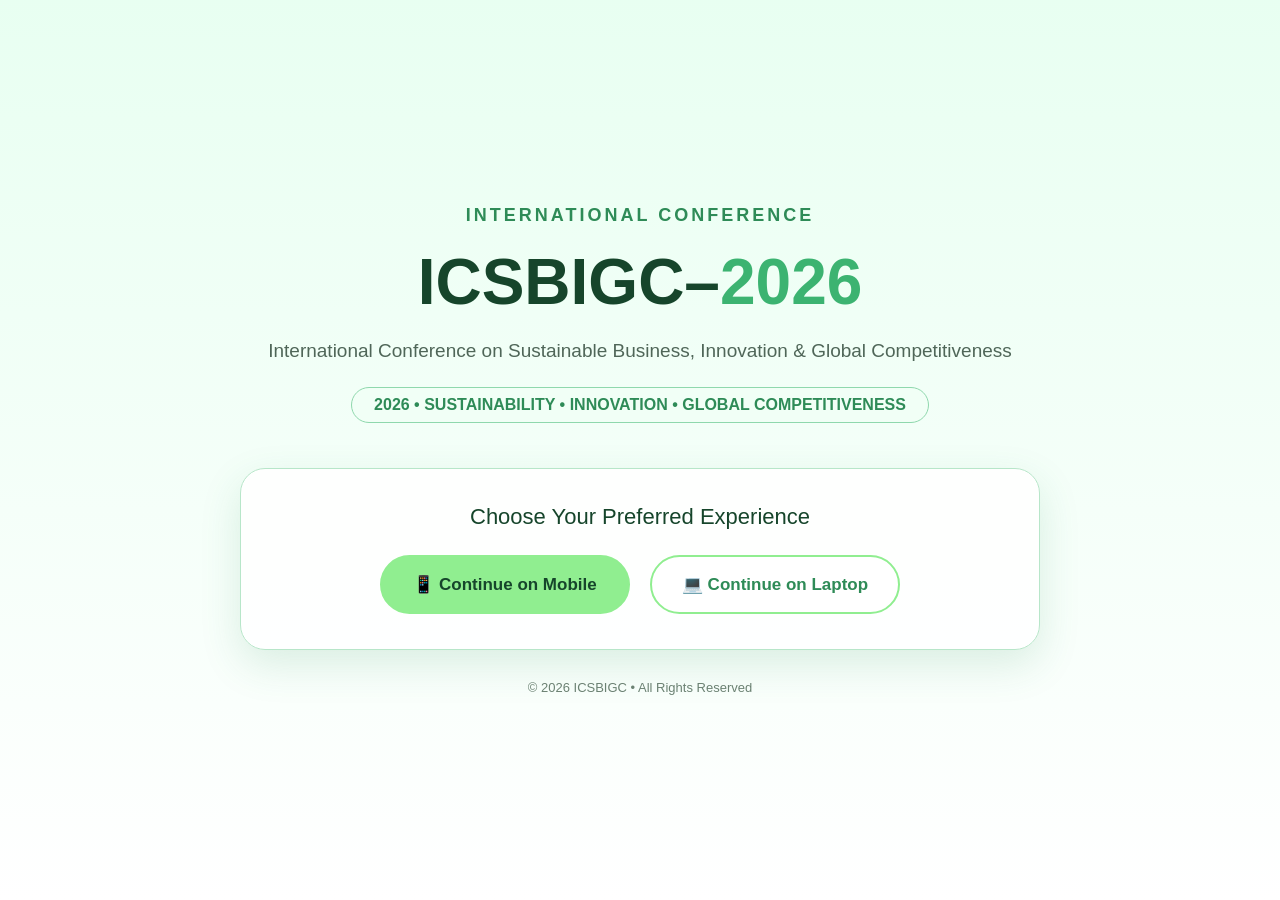
==== first page.html @ 1f07d4cb "Add files via upload" ====
<!DOCTYPE html>
<html lang="en">
<head>
  <meta charset="UTF-8">
  <meta name="viewport" content="width=device-width, initial-scale=1.0">
  <title>ICSBIGC–2026 | Welcome</title>

  <style>
    * {
      margin: 0;
      padding: 0;
      box-sizing: border-box;
    }

    body {
      min-height: 100vh;
      font-family: Arial, Helvetica, sans-serif;
      background: linear-gradient(rgba(230, 255, 240, 0.92), rgba(255, 255, 255, 0.96));
      display: flex;
      justify-content: center;
      align-items: center;
      color: #16452b;
      padding: 20px;
    }

    .container {
      width: 100%;
      max-width: 1000px;
      text-align: center;
    }

    .logo {
      font-size: clamp(14px, 2vw, 18px);
      font-weight: bold;
      letter-spacing: 3px;
      color: #2e8b57;
      margin-bottom: 20px;
    }

    h1 {
      font-size: clamp(32px, 5vw, 65px);
      line-height: 1.15;
      margin-bottom: 15px;
      color: #16452b;
    }

    h1 span {
      color: #3cb371;
    }

    .subtitle {
      max-width: 750px;
      margin: auto;
      font-size: clamp(14px, 2vw, 19px);
      line-height: 1.7;
      color: #4f6658;
    }

    .year {
      display: inline-block;
      margin-top: 20px;
      padding: 8px 22px;
      border: 1px solid #8fd8ad;
      border-radius: 30px;
      color: #2e8b57;
      font-weight: bold;
      background: #f1fff6;
      font-size: clamp(13px, 1.5vw, 16px);
    }

    /* Choice Box */
    .choice-box {
      margin: 45px auto 0;
      max-width: 800px;
      padding: 35px;
      background: rgba(255, 255, 255, 0.9);
      border: 1px solid #b7e6c9;
      border-radius: 25px;
      box-shadow: 0 15px 40px rgba(46, 139, 87, 0.15);
    }

    .choice-title {
      font-size: clamp(18px, 2vw, 22px);
      margin-bottom: 25px;
      color: #16452b;
    }

    .buttons {
      display: flex;
      justify-content: center;
      gap: 20px;
      flex-wrap: wrap;
    }

    .btn {
      width: clamp(180px, 40%, 250px);
      padding: 17px 25px;
      border-radius: 50px;
      text-decoration: none;
      font-size: clamp(14px, 1.5vw, 17px);
      font-weight: bold;
      transition: 0.3s ease;
      display: flex;
      align-items: center;
      justify-content: center;
      gap: 12px;
    }

    /* Mobile Button */
    .mobile-btn {
      background: #90ee90;
      color: #16452b;
      border: 2px solid #90ee90;
    }

    /* Laptop Button */
    .laptop-btn {
      background: white;
      color: #2e8b57;
      border: 2px solid #90ee90;
    }

    .btn:hover {
      transform: translateY(-5px);
      box-shadow: 0 10px 25px rgba(46, 139, 87, 0.2);
    }

    .mobile-btn:hover {
      background: #76d776;
    }

    .laptop-btn:hover {
      background: #90ee90;
      color: #16452b;
    }

    .footer {
      margin-top: 30px;
      font-size: 13px;
      color: #6b8172;
    }

    /* Mobile Responsive */
    @media (max-width: 600px) {
      body {
        padding: 15px;
      }

      .choice-box {
        margin-top: 30px;
        padding: 25px 18px;
        border-radius: 20px;
      }

      .buttons {
        flex-direction: column;
        gap: 14px;
      }

      .btn {
        width: 100%;
        padding: 15px;
      }
    }
  </style>
</head>
<body>
  <div class="container">
    <div class="logo">INTERNATIONAL CONFERENCE</div>
    <h1>ICSBIGC–<span>2026</span></h1>
    <p class="subtitle">
      International Conference on Sustainable Business, Innovation & Global Competitiveness
    </p>
    <div class="year">
      2026 • SUSTAINABILITY • INNOVATION • GLOBAL COMPETITIVENESS
    </div>

    <div class="choice-box">
      <div class="choice-title">Choose Your Preferred Experience</div>
      <div class="buttons">
        <a href="mobile.html" class="btn mobile-btn">📱 Continue on Mobile</a>
        <a href="index.html" class="btn laptop-btn">💻 Continue on Laptop</a>
      </div>
    </div>

    <div class="footer">© 2026 ICSBIGC • All Rights Reserved</div>
  </div>
</body>
</html>
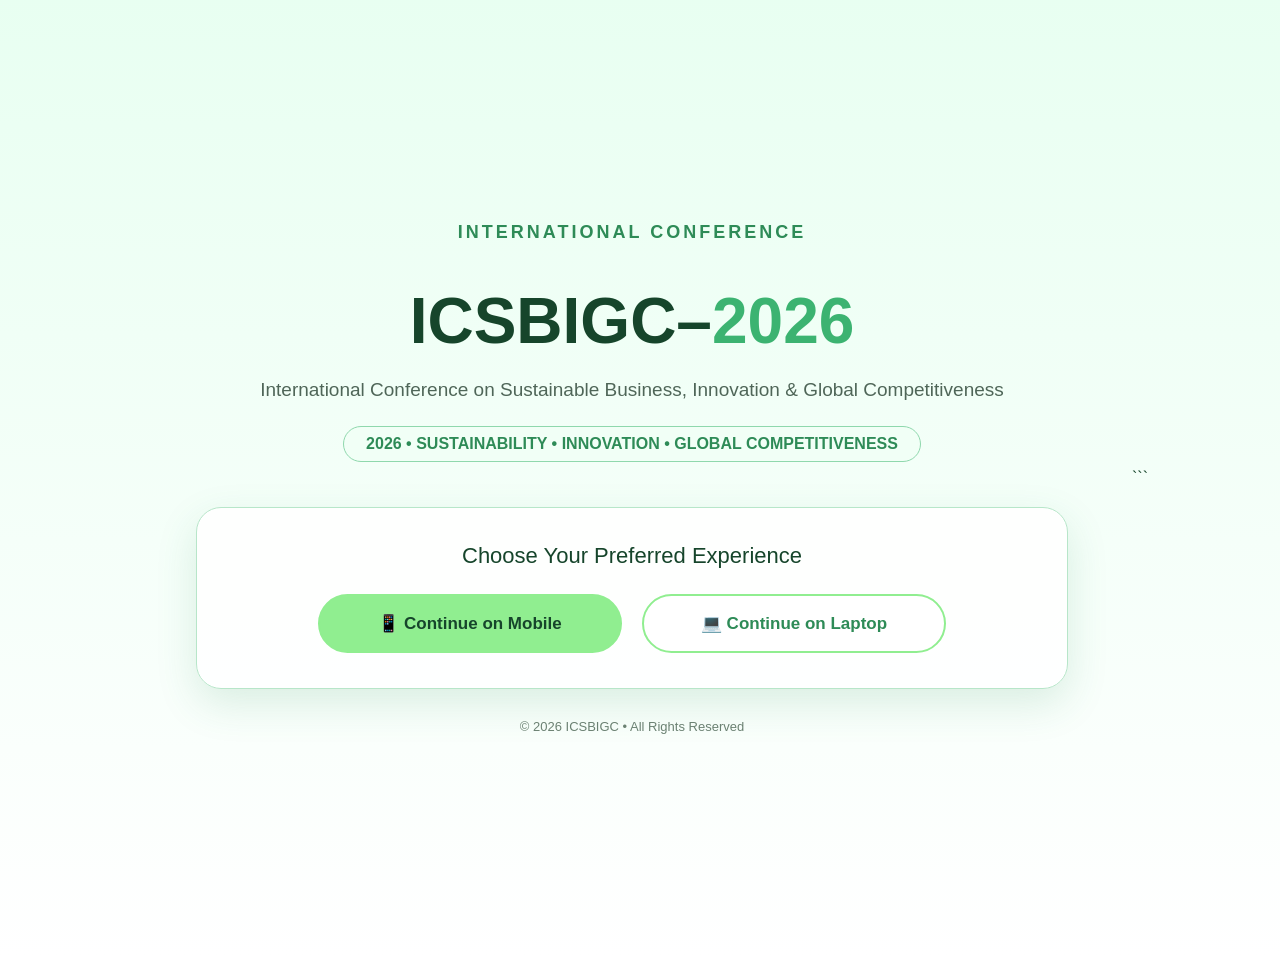
==== commit 969a95b6: "Add files via upload" ====
--- a/first page.html
+++ b/first page.html
@@ -1,189 +1,261 @@
 <!DOCTYPE html>
 <html lang="en">
 <head>
-  <meta charset="UTF-8">
-  <meta name="viewport" content="width=device-width, initial-scale=1.0">
-  <title>ICSBIGC–2026 | Welcome</title>
-
-  <style>
-    * {
-      margin: 0;
-      padding: 0;
-      box-sizing: border-box;
-    }
+    <meta charset="UTF-8">
+    <meta name="viewport" content="width=device-width, initial-scale=1.0">
+
+    <title>ICSBIGC–2026 | Welcome</title>
+
+    <style>
+        ```css
+* {
+    margin: 0;
+    padding: 0;
+    box-sizing: border-box;
+}
+
+body {
+    min-height: 100vh;
+    font-family: Arial, Helvetica, sans-serif;
+
+    background:
+        linear-gradient(
+            rgba(230, 255, 240, 0.92),
+            rgba(255, 255, 255, 0.96)
+        );
+
+    display: flex;
+    justify-content: center;
+    align-items: center;
+
+    color: #16452b;
+    padding: 20px;
+}
+
+.container {
+    width: 100%;
+    max-width: 1000px;
+    text-align: center;
+}
+
+.logo {
+    font-size: 18px;
+    font-weight: bold;
+    letter-spacing: 3px;
+    color: #2e8b57;
+    margin-bottom: 20px;
+}
+
+h1 {
+    font-size: clamp(32px, 5vw, 65px);
+    line-height: 1.15;
+    margin-bottom: 15px;
+    color: #16452b;
+}
+
+h1 span {
+    color: #3cb371;
+}
+
+.subtitle {
+    max-width: 750px;
+    margin: auto;
+    font-size: clamp(15px, 2vw, 19px);
+    line-height: 1.7;
+    color: #4f6658;
+}
+
+.year {
+    display: inline-block;
+    margin-top: 20px;
+    padding: 8px 22px;
+
+    border: 1px solid #8fd8ad;
+    border-radius: 30px;
+
+    color: #2e8b57;
+    font-weight: bold;
+    background: #f1fff6;
+}
+
+/* Choice Box */
+
+.choice-box {
+    margin: 45px auto 0;
+    max-width: 800px;
+    padding: 35px;
+
+    background: rgba(255, 255, 255, 0.9);
+
+    border: 1px solid #b7e6c9;
+    border-radius: 25px;
+
+    box-shadow: 0 15px 40px rgba(46, 139, 87, 0.15);
+}
+
+.choice-title {
+    font-size: 22px;
+    margin-bottom: 25px;
+    color: #16452b;
+}
+
+.buttons {
+    display: flex;
+    justify-content: center;
+    gap: 20px;
+    flex-wrap: wrap;
+}
+
+.btn {
+    width: 250px;
+    padding: 17px 25px;
+
+    border-radius: 50px;
+    text-decoration: none;
+
+    font-size: 17px;
+    font-weight: bold;
+
+    transition: 0.3s ease;
+
+    display: flex;
+    align-items: center;
+    justify-content: center;
+    gap: 12px;
+}
+
+/* Mobile Button */
+
+.mobile-btn {
+    background: #90ee90;
+    color: #16452b;
+    border: 2px solid #90ee90;
+}
+
+/* Laptop Button */
+
+.laptop-btn {
+    background: white;
+    color: #2e8b57;
+    border: 2px solid #90ee90;
+}
+
+.btn:hover {
+    transform: translateY(-5px);
+    box-shadow: 0 10px 25px rgba(46, 139, 87, 0.2);
+}
+
+.mobile-btn:hover {
+    background: #76d776;
+}
+
+.laptop-btn:hover {
+    background: #90ee90;
+    color: #16452b;
+}
+
+.footer {
+    margin-top: 30px;
+    font-size: 13px;
+    color: #6b8172;
+}
+
+/* Mobile Responsive */
+
+@media (max-width: 600px) {
 
     body {
-      min-height: 100vh;
-      font-family: Arial, Helvetica, sans-serif;
-      background: linear-gradient(rgba(230, 255, 240, 0.92), rgba(255, 255, 255, 0.96));
-      display: flex;
-      justify-content: center;
-      align-items: center;
-      color: #16452b;
-      padding: 20px;
-    }
-
-    .container {
-      width: 100%;
-      max-width: 1000px;
-      text-align: center;
+        padding: 15px;
     }
 
     .logo {
-      font-size: clamp(14px, 2vw, 18px);
-      font-weight: bold;
-      letter-spacing: 3px;
-      color: #2e8b57;
-      margin-bottom: 20px;
-    }
-
-    h1 {
-      font-size: clamp(32px, 5vw, 65px);
-      line-height: 1.15;
-      margin-bottom: 15px;
-      color: #16452b;
-    }
-
-    h1 span {
-      color: #3cb371;
+        font-size: 14px;
+        letter-spacing: 2px;
     }
 
     .subtitle {
-      max-width: 750px;
-      margin: auto;
-      font-size: clamp(14px, 2vw, 19px);
-      line-height: 1.7;
-      color: #4f6658;
-    }
-
-    .year {
-      display: inline-block;
-      margin-top: 20px;
-      padding: 8px 22px;
-      border: 1px solid #8fd8ad;
-      border-radius: 30px;
-      color: #2e8b57;
-      font-weight: bold;
-      background: #f1fff6;
-      font-size: clamp(13px, 1.5vw, 16px);
-    }
-
-    /* Choice Box */
+        font-size: 14px;
+        line-height: 1.6;
+    }
+
     .choice-box {
-      margin: 45px auto 0;
-      max-width: 800px;
-      padding: 35px;
-      background: rgba(255, 255, 255, 0.9);
-      border: 1px solid #b7e6c9;
-      border-radius: 25px;
-      box-shadow: 0 15px 40px rgba(46, 139, 87, 0.15);
-    }
-
-    .choice-title {
-      font-size: clamp(18px, 2vw, 22px);
-      margin-bottom: 25px;
-      color: #16452b;
-    }
-
-    .buttons {
-      display: flex;
-      justify-content: center;
-      gap: 20px;
-      flex-wrap: wrap;
-    }
-
-    .btn {
-      width: clamp(180px, 40%, 250px);
-      padding: 17px 25px;
-      border-radius: 50px;
-      text-decoration: none;
-      font-size: clamp(14px, 1.5vw, 17px);
-      font-weight: bold;
-      transition: 0.3s ease;
-      display: flex;
-      align-items: center;
-      justify-content: center;
-      gap: 12px;
-    }
-
-    /* Mobile Button */
-    .mobile-btn {
-      background: #90ee90;
-      color: #16452b;
-      border: 2px solid #90ee90;
-    }
-
-    /* Laptop Button */
-    .laptop-btn {
-      background: white;
-      color: #2e8b57;
-      border: 2px solid #90ee90;
-    }
-
-    .btn:hover {
-      transform: translateY(-5px);
-      box-shadow: 0 10px 25px rgba(46, 139, 87, 0.2);
-    }
-
-    .mobile-btn:hover {
-      background: #76d776;
-    }
-
-    .laptop-btn:hover {
-      background: #90ee90;
-      color: #16452b;
-    }
-
-    .footer {
-      margin-top: 30px;
-      font-size: 13px;
-      color: #6b8172;
-    }
-
-    /* Mobile Responsive */
-    @media (max-width: 600px) {
-      body {
-        padding: 15px;
-      }
-
-      .choice-box {
         margin-top: 30px;
         padding: 25px 18px;
         border-radius: 20px;
-      }
-
-      .buttons {
+    }
+
+    .choice-title {
+        font-size: 18px;
+    }
+
+    .buttons {
         flex-direction: column;
         gap: 14px;
-      }
-
-      .btn {
+    }
+
+    .btn {
         width: 100%;
         padding: 15px;
-      }
-    }
-  </style>
+        font-size: 15px;
+    }
+
+    .year {
+        font-size: 14px;
+    }
+}
+
+    </style>
 </head>
+
 <body>
-  <div class="container">
-    <div class="logo">INTERNATIONAL CONFERENCE</div>
-    <h1>ICSBIGC–<span>2026</span></h1>
-    <p class="subtitle">
-      International Conference on Sustainable Business, Innovation & Global Competitiveness
-    </p>
-    <div class="year">
-      2026 • SUSTAINABILITY • INNOVATION • GLOBAL COMPETITIVENESS
+
+    <div class="container">
+
+        <div class="logo">
+            INTERNATIONAL CONFERENCE
+        </div>
+
+        <h1>
+            ICSBIGC–<span>2026</span>
+        </h1>
+
+        <p class="subtitle">
+            International Conference on Sustainable Business,
+            Innovation & Global Competitiveness
+        </p>
+
+        <div class="year">
+            2026 • SUSTAINABILITY • INNOVATION • GLOBAL COMPETITIVENESS
+        </div>
+
+        <div class="choice-box">
+
+            <div class="choice-title">
+                Choose Your Preferred Experience
+            </div>
+
+            <div class="buttons">
+
+                <!-- Mobile Button -->
+                <a href="mobile.html" class="btn mobile-btn">
+                    📱 Continue on Mobile
+                </a>
+
+                <!-- Laptop Button -->
+                <a href="laptop.html" class="btn laptop-btn">
+                    💻 Continue on Laptop
+                </a>
+
+            </div>
+
+        </div>
+
+        <div class="footer">
+            © 2026 ICSBIGC • All Rights Reserved
+        </div>
+
     </div>
 
-    <div class="choice-box">
-      <div class="choice-title">Choose Your Preferred Experience</div>
-      <div class="buttons">
-        <a href="mobile.html" class="btn mobile-btn">📱 Continue on Mobile</a>
-        <a href="index.html" class="btn laptop-btn">💻 Continue on Laptop</a>
-      </div>
-    </div>
-
-    <div class="footer">© 2026 ICSBIGC • All Rights Reserved</div>
-  </div>
 </body>
 </html>
+```
